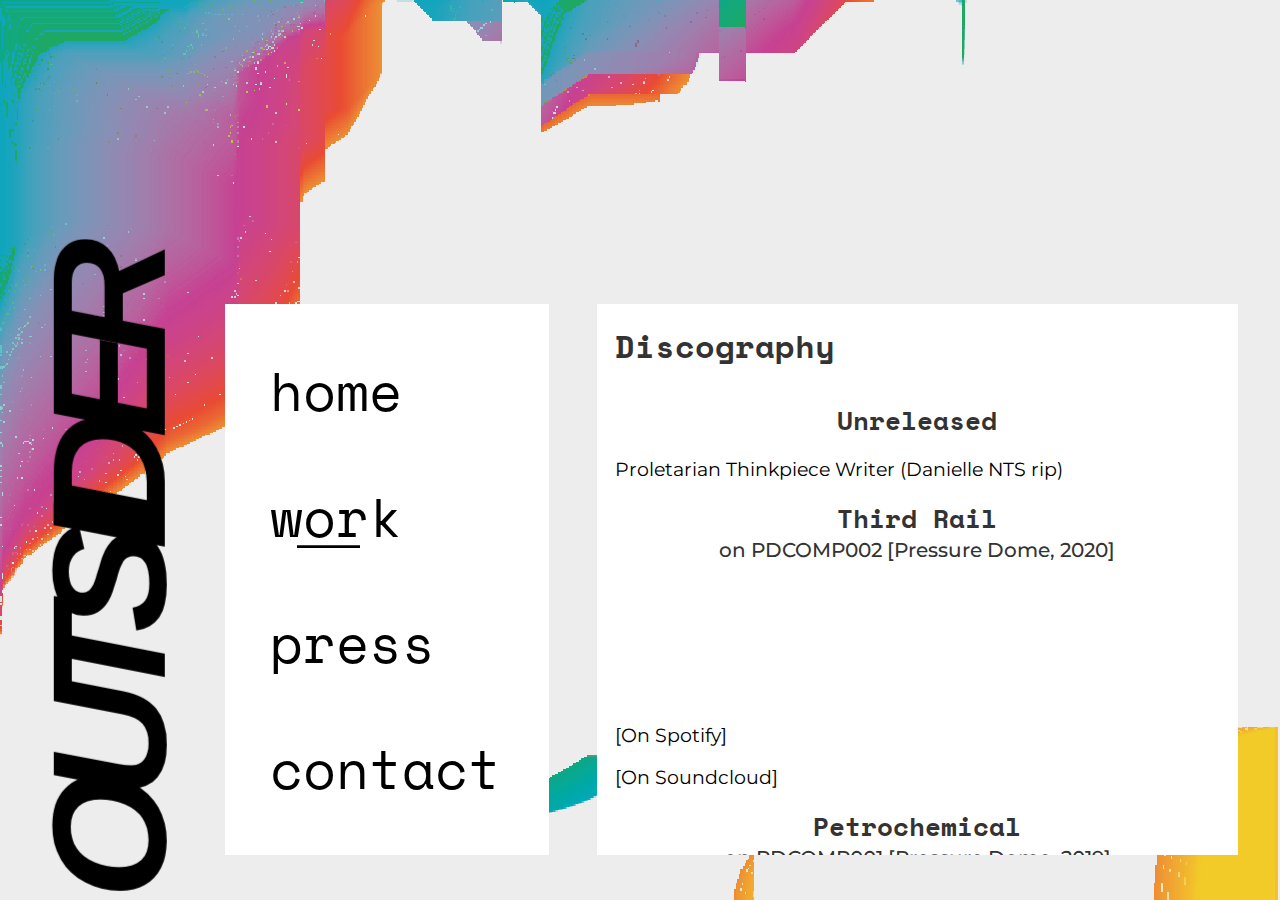
==== work.html @ 025394f2 "Add files via upload" ====
<!DOCTYPE html>
<html lang="en">

<head>
    <meta charset="UTF-8">
    <link rel="stylesheet" href="style.css">
    <title>Work:Outsider</title>
</head>

<body>
    <div class="container">
        <div class="nav fixedbottom">
            <div id="title">
                <h1 class="rotate">OUTSIDER</h1>
            </div>
            <div class="navlinks">
                <a href="index.html">home</a>
                <a href="work.html" class="text-shadow underline">work</a>
                <a href="press.html">press</a>
                <a href="contact.html">contact</a>
            </div>
        </div>
        <div class="sub">
            <h3>Discography</h3>
            <ul>
                <li><h4>Unreleased</h4>
                <ul>
                    <li><a target="_blank" href="/audio/PTW_DanielleNTSrip.mp3">Proletarian Thinkpiece Writer (Danielle NTS rip)</a></li>
                </ul>
                </li>
                <li><h4>Third Rail</h4> on PDCOMP002 [Pressure Dome, 2020]
                    <ul>
                        <li><iframe style="border: 0; width: 100%; height: 120px;" src="https://bandcamp.com/EmbeddedPlayer/album=2084541257/size=large/bgcol=ffffff/linkcol=0687f5/tracklist=false/artwork=small/track=2131833670/transparent=true/" seamless><a href="https://pressuredome.bandcamp.com/album/pdcomp002">PDCOMP002 by Outsider</a></iframe></li>
                        <li><a href="https://open.spotify.com/track/1atE9uYziXAKP6LgULQ7fv?si=9bcZiejPSLOwxjt1eoVZ6Q">[On Spotify]</a></li>
                        <li><a href="https://soundcloud.com/pressuredome/outsider-third-rail-1">[On Soundcloud]</a> </li>
                    </ul>
                <li><h4>Petrochemical</h4> on PDCOMP001 [Pressure Dome, 2019]
                    <ul>
                        <li><iframe style="border: 0; width: 100%; height: 120px;" src="https://bandcamp.com/EmbeddedPlayer/album=549389238/size=large/bgcol=ffffff/linkcol=0687f5/tracklist=false/artwork=small/track=1839226692/transparent=true/" seamless><a href="https://pressuredome.bandcamp.com/album/pdcomp001">PDCOMP001 by Outsider</a></iframe></li>
                        <li><a href="https://open.spotify.com/album/7wJgJwjzrgsUGH2lCAipPx?si=uGHdm-7vSc20OpTSj4Xc6g">[On Spotify]</a></li>
                        <li><a href="https://soundcloud.com/loose-lips123/premiere-outsider-petrochemical-pdcomp001">[On Soundcloud]</a></li>
                    </ul>
            </ul>
            <h3>DJ Mixes</h3>
            <ul>
                <li><h4>Domecast Weekly June 2020</h4> on 1020 Radio
                <iframe style="padding-top:1vmin;" width="100%" height="166" scrolling="no" frameborder="no" allow="autoplay" src="https://w.soundcloud.com/player/?url=https%3A//api.soundcloud.com/tracks/850475053&color=%23ff5500&auto_play=false&hide_related=false&show_comments=true&show_user=true&show_reposts=false&show_teaser=true"></iframe>
                </li>
            </ul>
        </div>
    </div>
</body>

</html>
---- style.css ----
@import url('https://fonts.googleapis.com/css2?family=Montserrat:wght@200;300;400;500;600;700;800&family=Space+Mono:wght@400;700&family=Coda+Caption:wght@800&display=swap');
body{
    display: flex;
    margin: 0px;
    min-width: 100vw;
    min-height: 100vh;
    /* background-color: blanchedalmond; */
    color: #333;
}

.container{
    display: flex;
    min-height: 100%;
    min-width: 100%;
    background-image: url(/images/bg2.png);
    background-position: left top;
    background-attachment: fixed;
    background-size: cover;
    image-rendering: pixelated;
    flex-direction: column;
    align-items: stretch;
}

.text-shadow {
    text-shadow:
    -2px -2px white,
    -2px 2px white,
    2px -2px white,
    2px 2px white;
}

.underline {
    background-size: 1px 1em;
    box-shadow:
    inset 3vmin -0.9vmin white,
    inset -21vmin 0 white,
    inset 0 -1.2vmin #000;
    display: inline;
}


a:link{
    text-decoration: none;
    color:black;
}

a:visited{
    text-decoration: none;
    color:black;
}

a:active{
    text-decoration: none;
    opacity: 0.5;
    color:black;
}

a:hover{
    font-style: italic;
}

.nav{
    display: flex;
    flex-direction: row;
    width: 56.33vmin;
    height: 100vh;
    justify-content: end;
    align-items: flex-end;
    padding-left: 4.7vmin;

}

.fixedbottom{
    display: flex;
    position: fixed;
    top: 0;
    left: 0;
    bottom: 0;
}

.navlinks{
    display: flex;
    flex-direction: column;
    justify-content:space-evenly;
    font-family: 'Space Mono', monospace;
    font-weight: 300;
    font-size: 24px;
    font-size: 6vmin;
    text-align: left;
    text-decoration: none;
    background-color:white;
    height: 61.2%;
    width: 100%;
    margin-bottom: 5vmin;
    margin-left: 6.33vmin;
    padding-left: 5vmin;
    padding-top: 0vmin;
    padding-bottom: 0vmin;
}

#title{
    height: 100%;
    width: 14vmin;
    display: flex;
    flex-direction: column;
    justify-content: flex-end;
    color: black;
    margin-bottom: -3.5vmin;
}


.rotate {
    transform: rotate(-90deg);
    /* Safari */
    -webkit-transform: rotate(-90deg);
    /* Firefox */
    -moz-transform: rotate(-90deg);
    /* IE */
    -ms-transform: rotate(-90deg);
    /* Opera */
    -o-transform: rotate(-90deg);
    /* Internet Explorer */
    filter: progid:DXImageTransform.Microsoft.BasicImage(rotation=3);
}

.main{
    background-color:white;
    flex: 1;
    margin-left: 66.33vmin;
    margin-bottom: 5vmin;
    margin-right: 5vmin;
    font-family: 'Montserrat', sans-serif;
    font-weight: 400;
    font-size: 36px;
    font-size: calc(8px + 3.5vmin);
    text-align: left;
    position: relative;
    height: calc(61.2% - 4vmin);
    width: calc(100% - 75vmin);
    padding: 2vmin;
    overflow-x: hidden;
    position: fixed;
    bottom: 0;
    right: 0;
}

.sub{
    background-color:white;
    flex: 1;
    margin-left: 66.33vmin;
    margin-bottom: 5vmin;
    margin-right: 5vmin;
    font-family: 'Montserrat', sans-serif;
    font-weight: 400;
    font-size: calc(8px + 1.5vmin);
    text-align: left;
    position: relative;
    height: calc(61.2% - 4vmin);
    width: calc(100% - 75vmin);
    padding: 2vmin;
    overflow-x: hidden;
    position: fixed;
    bottom: 0;
    left: 0;
}

ul{
    list-style-type: none;
    font-size: 1em;
    list-style-position: inside;
    padding: 0;
    font-weight: 500;
    width: 100%;
}

li{
    padding-top: 1vmin;
    padding-bottom: 1vmin;
    font-family: 'Montserrat', sans-serif;
    text-align: center;
    font-size: 0.95em;
}

li li{
    padding-top: 2vmin;
    padding-bottom: 0vmin;
    font-weight: 400;
    font-family: 'Montserrat', sans-serif;
    text-align: left;
}

h1{
    font-size: 120px;
    font-size: 18vmin;
    font-family: 'Coda Caption', sans-serif;
    font-weight: 800;
    font-style: italic;
    letter-spacing: -18px;
    letter-spacing: -2.8vmin;
    margin-bottom: 0;
    margin-left: 5px;
    margin-left: 0.5vw;
}

h3{
    margin:0;
    padding: 0;
    font-family: 'Space Mono', monospace;
    font-size: 1.5em;
}

h4{
    margin:0;
    padding: 0;
    font-family: 'Space Mono', monospace;
    font-size: 1.25em;
}

p{
    margin: 0;
}
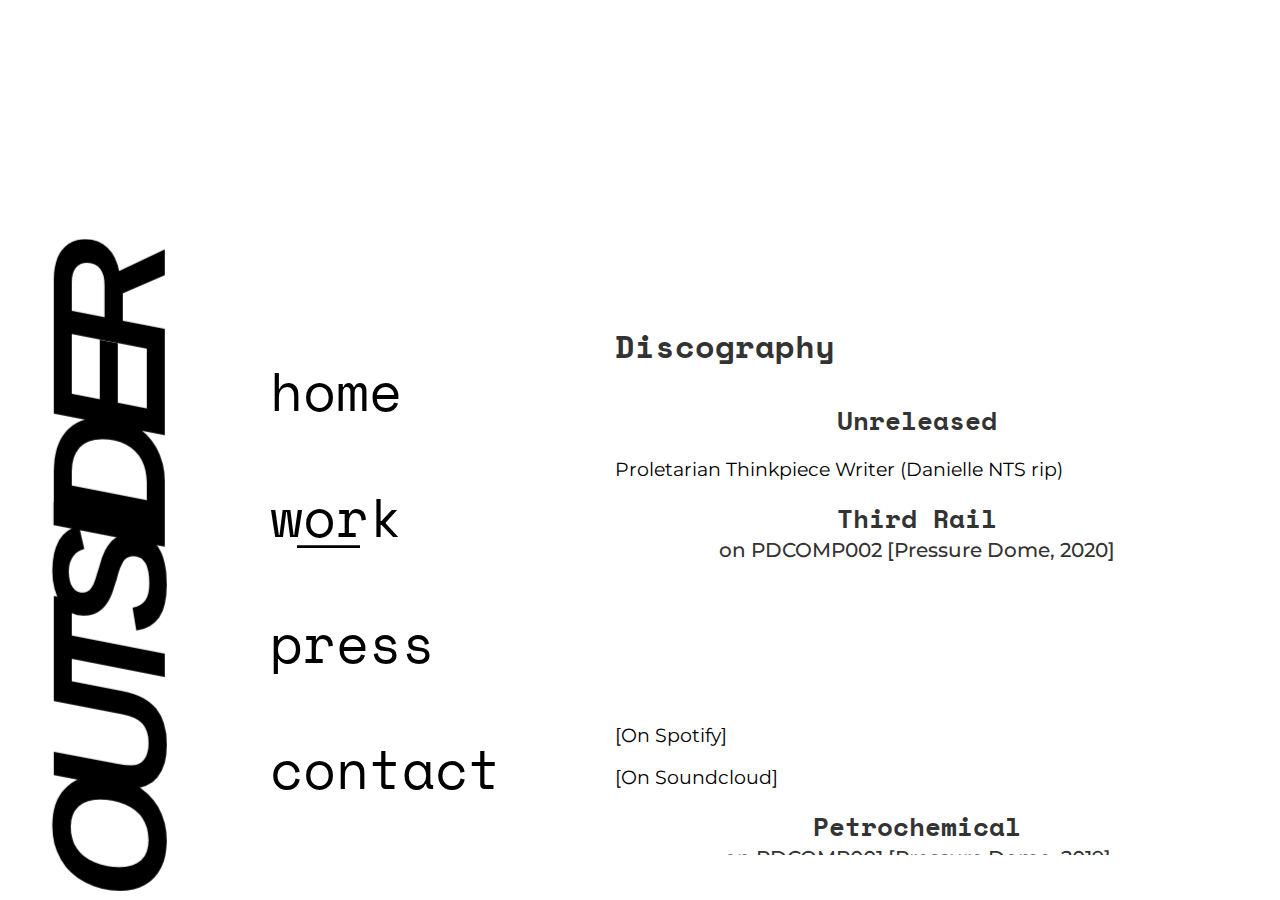
==== commit 27503756: "Add files via upload" ====
--- a/work.html
+++ b/work.html
@@ -25,7 +25,7 @@
             <ul>
                 <li><h4>Unreleased</h4>
                 <ul>
-                    <li><a target="_blank" href="/audio/PTW_DanielleNTSrip.mp3">Proletarian Thinkpiece Writer (Danielle NTS rip)</a></li>
+                    <li><a target="_blank" href="/outsider-website/audio/PTW_DanielleNTSrip.mp3">Proletarian Thinkpiece Writer (Danielle NTS rip)</a></li>
                 </ul>
                 </li>
                 <li><h4>Third Rail</h4> on PDCOMP002 [Pressure Dome, 2020]
--- a/style.css
+++ b/style.css
@@ -12,7 +12,7 @@
     display: flex;
     min-height: 100%;
     min-width: 100%;
-    background-image: url(/images/bg2.png);
+    background-image: url("/outsider-website/images/bg2.png");
     background-position: left top;
     background-attachment: fixed;
     background-size: cover;
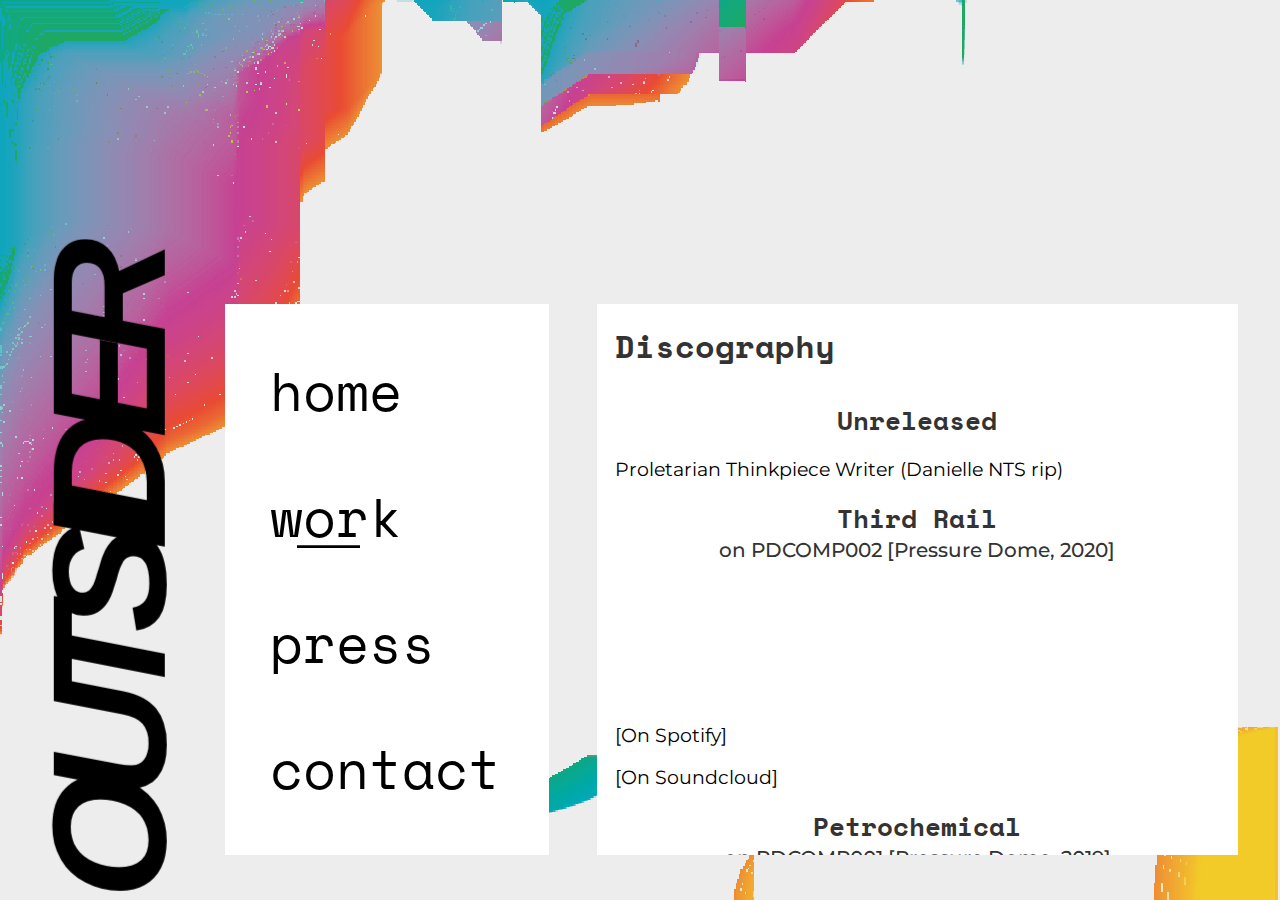
==== commit 11ad5e10: "Add files via upload" ====
--- a/work.html
+++ b/work.html
@@ -25,7 +25,7 @@
             <ul>
                 <li><h4>Unreleased</h4>
                 <ul>
-                    <li><a target="_blank" href="/outsider-website/audio/PTW_DanielleNTSrip.mp3">Proletarian Thinkpiece Writer (Danielle NTS rip)</a></li>
+                    <li><a target="_blank" href="./audio/PTW_DanielleNTSrip.mp3">Proletarian Thinkpiece Writer (Danielle NTS rip)</a></li>
                 </ul>
                 </li>
                 <li><h4>Third Rail</h4> on PDCOMP002 [Pressure Dome, 2020]
--- a/style.css
+++ b/style.css
@@ -12,7 +12,7 @@
     display: flex;
     min-height: 100%;
     min-width: 100%;
-    background-image: url("/outsider-website/images/bg2.png");
+    background-image: url("./images/bg2.png");
     background-position: left top;
     background-attachment: fixed;
     background-size: cover;
